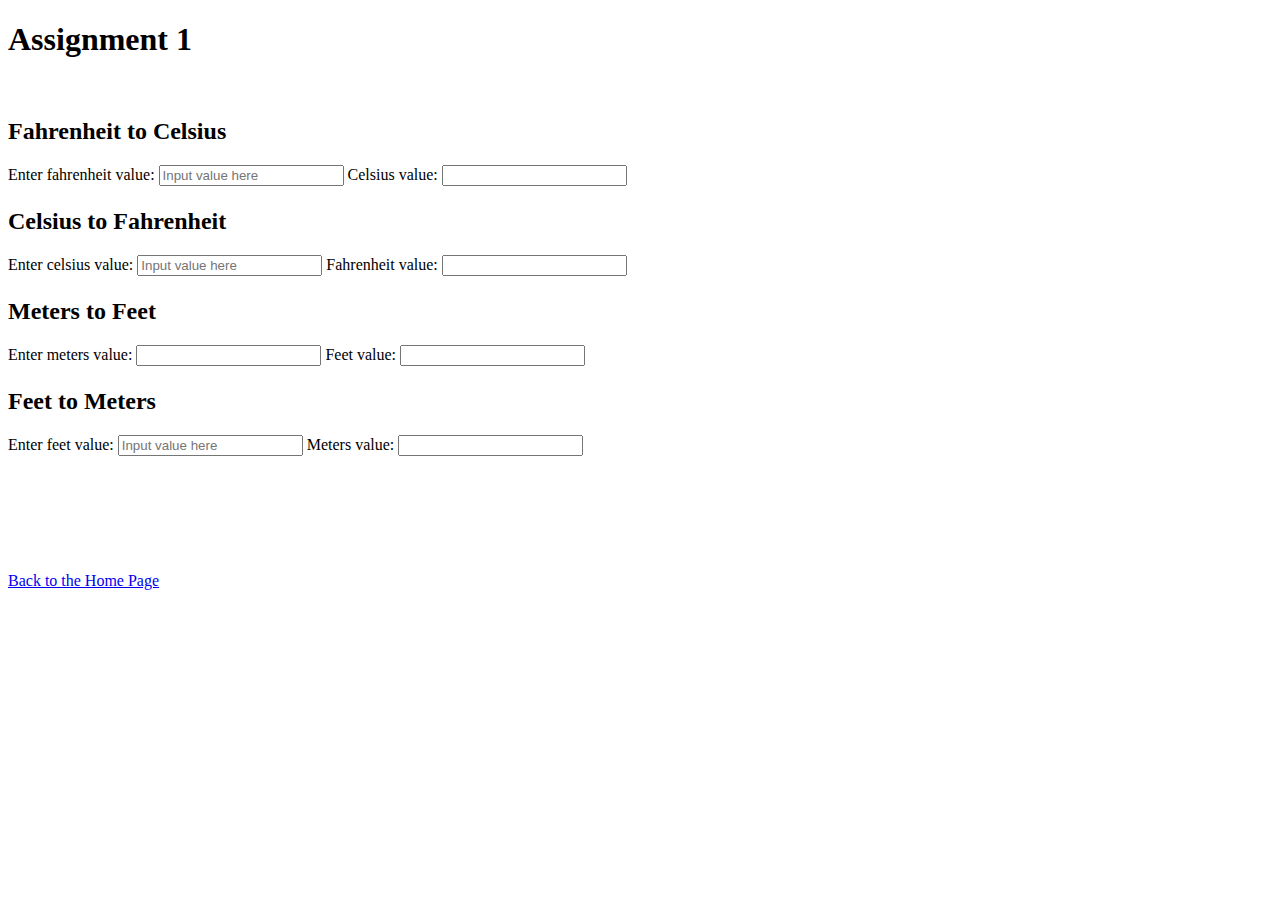
==== Assignment 1/idex2.html @ 5d6a2e82 "initialize" ====
<!DOCTYPE html>
<html>
<body>

<h1> Assignment 1 </h1>
<br>
<div class="coverter">
<h2> Fahrenheit to Celsius </h2>
<label for="fartocel"> Enter fahrenheit value: </label>
<input id="fartocel" type="number" placeholder="Input value here">
<label for="celresult"> Celsius value: </label>
<input id="celresult" type="number" readonly>
<h5 id="feedback1"></h5>
</div>

<div class="coverter">
<h2> Celsius to Fahrenheit </h2>
<label for="celtofar"> Enter celsius value: </label>
<input id="celtofar" type="number"  placeholder="Input value here">
<label for="farrresult"> Fahrenheit value: </label>
<input id="farresult" type="number" readonly>
<h5 id="feedback2"></h5>
</div>

<div class = "converter">
<h2> Meters to Feet </h2>
<label for="metertofeet"> Enter meters value: </label>
<input id="metertofeet" type="number" placeñholder="Input value here">
<label for="feetresult"> Feet value: </label>
<input id="feetresult" type="number" readonly>
<h5 id="feedback3"></h5>
</div>

<div class ="converter">
<h2> Feet to Meters </h2>
<label for="feettometer"> Enter feet value: </label>
<input id="feettometer" type="number"  placeholder="Input value here">
<label for="meterresult"> Meters value: </label>
<input id="meterresult" type="number" readonly>
<h5 id="feedback4"></h5>
</div>


<br><br>

<h5 id="result"></h5>

<br><br>
<a href="INDEX.html"> Back to the Home Page </a>
<br>

<script src = "Assignment 1/assign1.js"></script>


</body>
</html>
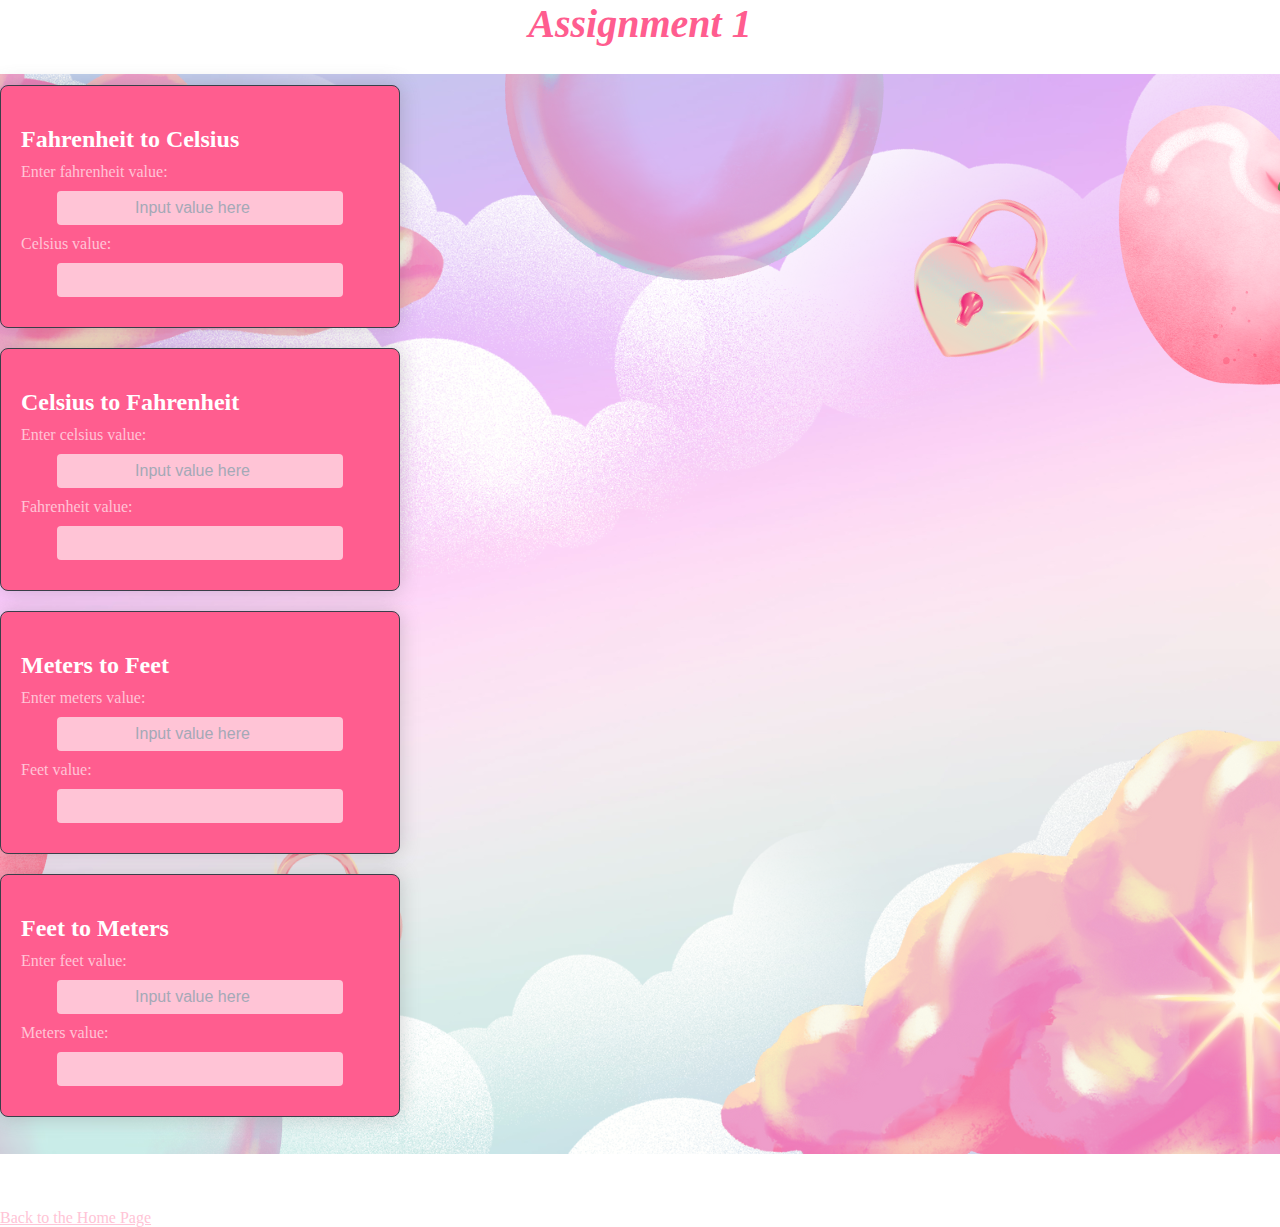
==== commit f72d77ea: "CHANGES MADE" ====
--- a/Assignment 1/idex2.html
+++ b/Assignment 1/idex2.html
@@ -1,10 +1,16 @@
 <!DOCTYPE html>
 <html>
+    <head>
+        <meta charset="UTF-8">
+        <meta name="viewport" content="width=device-width, initial-scale=1.0">
+        <title>Converter Calculator</title>
+        <link rel="stylesheet" href="assign1.css">
+    </head>
 <body>
 
 <h1> Assignment 1 </h1>
 <br>
-<div class="coverter">
+<div class="converter">
 <h2> Fahrenheit to Celsius </h2>
 <label for="fartocel"> Enter fahrenheit value: </label>
 <input id="fartocel" type="number" placeholder="Input value here">
@@ -13,7 +19,7 @@
 <h5 id="feedback1"></h5>
 </div>
 
-<div class="coverter">
+<div class="converter">
 <h2> Celsius to Fahrenheit </h2>
 <label for="celtofar"> Enter celsius value: </label>
 <input id="celtofar" type="number"  placeholder="Input value here">
@@ -25,7 +31,7 @@
 <div class = "converter">
 <h2> Meters to Feet </h2>
 <label for="metertofeet"> Enter meters value: </label>
-<input id="metertofeet" type="number" placeñholder="Input value here">
+<input id="metertofeet" type="number" placeholder="Input value here">
 <label for="feetresult"> Feet value: </label>
 <input id="feetresult" type="number" readonly>
 <h5 id="feedback3"></h5>
@@ -46,10 +52,10 @@
 <h5 id="result"></h5>
 
 <br><br>
-<a href="INDEX.html"> Back to the Home Page </a>
+<a href="index.html"> Back to the Home Page </a>
 <br>
 
-<script src = "Assignment 1/assign1.js"></script>
+<script src = "assign1.js"></script>
 
 
 </body>
--- a/Assignment 1/assign1.css
+++ b/Assignment 1/assign1.css
@@ -0,0 +1,70 @@
+* {
+    margin: 0;
+    padding: 0;
+    box-sizing:border-box;
+    color: #ffc4d6;
+  }
+  body {
+    min-height: 100vh;
+    background-image: url('background.png'); 
+    background-repeat: no-repeat;
+    background-position: center;
+    overflow: hidden;
+    position: relative;
+  
+h1 {
+    text-align: center;
+    margin-bottom: 20px;
+    font-size: 2.5em;
+    font-style:oblique;
+    color: #ff5d8f;
+  }
+
+h2 {
+    color: white;
+    margin-top: 20px;
+    font-size: 1.5em;
+}
+
+label, input, h4 {
+    display: block;
+    margin: 10px auto;
+    font-size: 1em;
+}
+
+.converter {
+    background-color: #ff5d8f;
+    border: 1px solid #3a3f4a;
+    border-radius: 8px;
+    padding: 20px;
+    width: 80%;
+    max-width: 400px;
+    box-shadow: 0 0 20px rgba(97, 97, 97, 0.3);
+    margin-bottom: 20px;
+    display: flexbox;
+    justify-content: center;
+    align-items: center;
+}
+
+input[type="number"] {
+    padding: 8px;
+    border: none;
+    border-radius: 4px;
+    width: 80%;
+    background-color:#ffc4d6;
+    color: #ff5d8f;
+    text-align: center;
+    font-size: 1em;
+}
+
+input[type="number"]::placeholder {
+    color: #a4a9b6;
+}
+
+h4 {
+    color: black;
+    font-weight: bold;
+    font-size: 1.2em;
+    margin-top: 20px;
+}
+  }